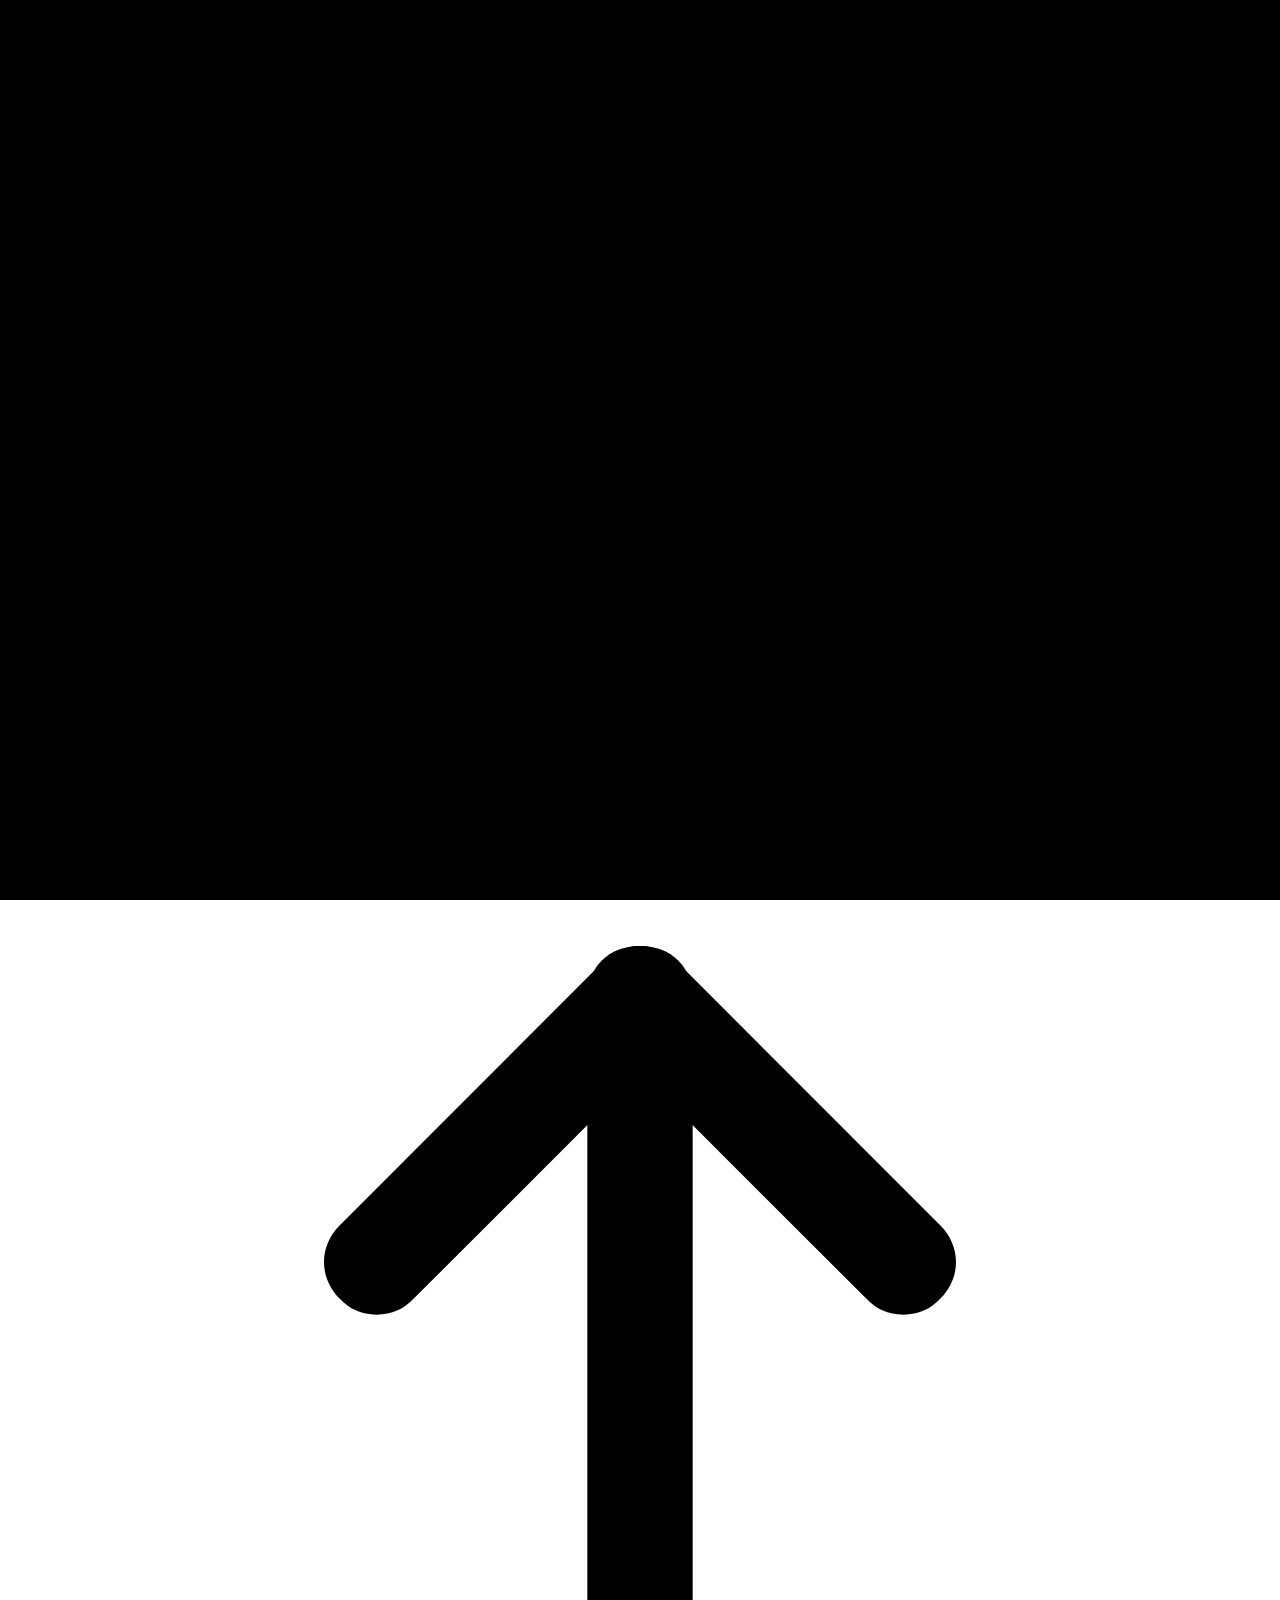
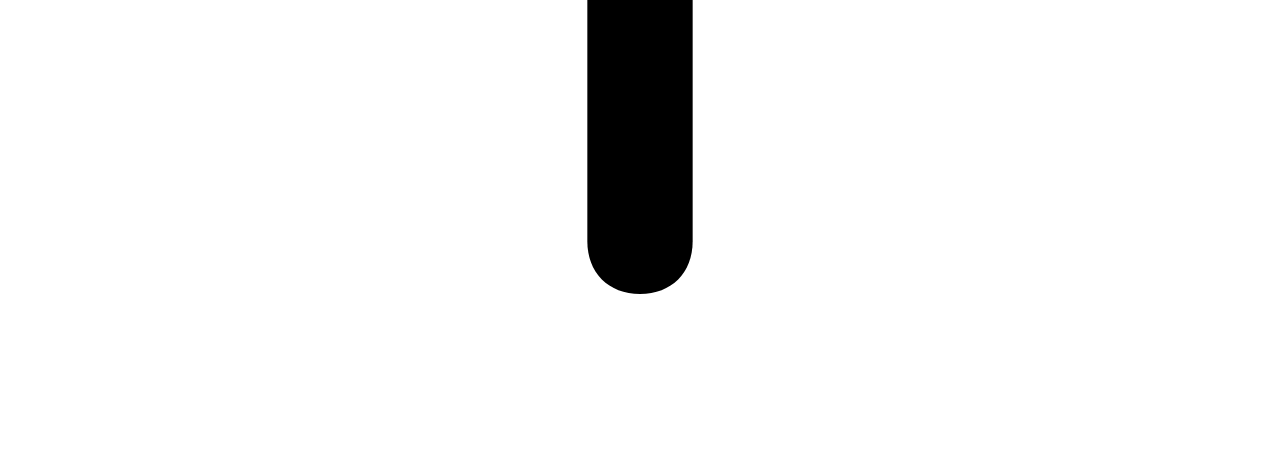
==== download/index.html @ 2197c1ed "Update index.html" ====
<!DOCTYPE html>
<html lang="en" class="theme-dark">
  <head>
    <meta http-equiv="Content-Type" content="text/html; charset=UTF-8">
    <meta name="viewport" content="width=device-width, initial-scale=1.0">
    <meta http-equiv="X-UA-Compatible" content="ie=edge">
    <meta name="theme-color" content="#3367D6">
    <meta name="author" content="ThanhDieuTV">
    <meta name="description" content="Chia sẽ mã nguồn website, thông tin giới thiệu">
    <meta name="keywords" content="ThienRabbit | Downloads, source code website thanhdieu">
    <title>ThienRabbit | Downloads</title>
    <link rel="shortcut icon" href="https://i.imgur.com/4lSyggf.jpg">
    <link rel="stylesheet" href="./thanhdieu-data/style.css">
    <link rel="stylesheet" href="https://fonts.googleapis.com/css?family=Permanent Marker|Carter One|Potta One|Rowdies">
    <link rel="stylesheet" href="https://cdn.jsdelivr.net/npm/bootstrap-icons@1.7.2/font/bootstrap-icons.css">
    <script src='https://code.jquery.com/jquery-3.4.1.min.js' type='text/javascript'></script>
    <script src="https://cdn.jsdelivr.net/npm/sweetalert2@9"></script>
    <script src='./thanhdieu-data/script.js' type='text/javascript'></script>
  </head>
  <body>
    <body onclick="audio.play()" class="Border" onLoad="onCreate()">
      <div class="snowflake"><img src="/assets/img/hoamai.svg"/></div>
        <div class="snowflake"><img src="/assets/img/hoadao.png"/></div>
        <div class="snowflake"><img src="/assets/img/hoadao.png"/></div>
        <div class="snowflake"><img src="/assets/img/hoadao.png"/></div>
        <div class="snowflake"><img src="/assets/img/hoadao.png"/></div>
    <div class="loader"></div>
    <style type="text/css">
      .no-js #loader { display: none;  }
      .js #loader { display: block; position: absolute; left: 100px; top: 0; }
      .loader {
        position: fixed;
        left: 0px;
        top: 0px;
        width: 100%;
        height: 100%;
        z-index: 9999;
        background: url(https://blog.hubspot.com/hs-fs/hubfs/7a8f8d634013568124e130728834d47a.gif?width=1500&name=7a8f8d634013568124e130728834d47a.gif) center no-repeat #000000;
      }
        </style>
<script src="https://ajax.googleapis.com/ajax/libs/jquery/2.2.4/jquery.min.js"></script><script src="https://cdnjs.cloudflare.com/ajax/libs/modernizr/2.8.3/modernizr.min.js"></script>
<div class="root-container">
      <header class="header-container">
        <div class="post-image" style="background-image: url(https://www.pixelstalk.net/wp-content/uploads/images6/Aesthetic-Anime-Forest-Backgrounds-HD.jpg)"></div>
          <div class="navbar-content">
           <div class="navbar-link">
              <div class="navbar-btn">
              </div>
             <ul class="navbar-list">
                <li class="navbar-list-item">
                </li>
                <li class="navbar-list-item">
                </li>
              </ul>
            </div>
          </div>
        </nav>
        <div class="header-content">
          <div class="post-text layout-block layout-padding">
            <h1 class="flipX">Welcome 💞</h1>
        <strong style="color: rgb(40, 240, 0);font-family: 'Rowdies';font-size: 16px;" >Hoạt động được:&ensp;</strong><span style="color: rgb(0, 240, 120);
            animation: colorRotate 2.5s linear 0s infinite;
            @keyframes colorRotate {
                from {
                  color: #FF0000;
                }
                10% {
                  color: #00FFFF;
                }
                50% {
                  color: #00FF00;
                }
                 100% {
                  color: #FFFF00;
                }
              } font-size: 16px; font-family: 'Rowdies';" id="momk"></span><script>
              function star() {
                setTimeout(function () {
                }, 3000);
            }
            function show_date_time() {
                window.setTimeout("show_date_time()", 1000);
                BirthDay = new Date("2023/06/26");
                today = new Date();
                timeold = (today.getTime() - BirthDay.getTime());
                sectimeold = timeold / 1000
                secondsold = Math.floor(sectimeold);
                msPerDay = 24 * 60 * 60 * 1000
                e_daysold = timeold / msPerDay
                daysold = Math.floor(e_daysold);
                e_hrsold = (daysold - e_daysold) * -24;
                hrsold = Math.floor(e_hrsold);
                e_minsold = (hrsold - e_hrsold) * -60;
                minsold = Math.floor((hrsold - e_hrsold) * -60);
                seconds = Math.floor((minsold - e_minsold) * -60);
                momk.innerHTML = daysold + " ngày " + hrsold + " giờ " + minsold + " phút " + seconds + " giây";
            }
            show_date_time();
            </script>
          </div>
        </div>
      </header>
<div class="body-container">
        <div class="content-container layout-block article-list">
          <div class="article-item layout-padding">
         <!--  <div class="article-item layout-padding">--> 
            <article class="card-container article-card content-padding--large soft-size--large soft-style--box">
           <div class="card-cover" background-image-lazy="" data-img="" style="background-image: url();"></div>
            <div class="card-text">
                  <h2 class="card-text--title" style="color: rgb(0, 247, 255); font-family: 'Potta One'; text-shadow: 0 0 3px rgb(255, 255, 255) , 0 0 3pxrgb(255, 255, 255);">
                    <i class="bi bi-code-slash">&ensp;</i>Game Bloody Roar 2 #1</h2>
                <div class="card-text--row">
                  <span>Tải game bloody roar 2</span>
                </div>
                <ul class="wrap-list dark">
                </ul>
                <ul class="wrap-list dark">
                  <li>
                 <button onclick="xem_truoc_1()" class="button-view" role="button"><i class="bi bi-eye">&ensp;</i>Xem Trước</button>
                  </li>&emsp;
                  <li>
                    <button onclick="taixuong_1()" class="button-download" role="button"><i class="bi bi-download">&ensp;</i>Tải Xuống</button>
                  </li>
                  <script> 
                    function xem_truoc_1() {
                      window.open("https://thanhdieulua.ml/data-thongtin-gioithieu/thanhdieu-1/", "_blank");
                    }

                    function taixuong_1() {
                      window.location = "../download/suc-vat-khanh-duy.rar", "_blank";
                    }
                    </script>
                </ul>
              </div>
            </article>
          </div>
          <div class="article-item layout-padding">
            <article class="card-container article-card content-padding--large soft-size--large soft-style--box">
              <div class="card-cover" background-image-lazy="" style="background-image: url();"></div>
              <div class="card-text">
                  <h2 class="card-text--title" style="color: rgb(0, 247, 255); font-family: 'Potta One'; text-shadow: 0 0 3px rgb(255, 255, 255) , 0 0 3pxrgb(255, 255, 255);">
                    <i class="bi bi-code-slash">&ensp;</i>Windows Update Blocker</h2>
                <div class="card-text--row">
                  <span>Phần mềm tắt vĩnh viễn update của Windows 10/11</span>
                </div>
                <ul class="wrap-list dark">
                  <li>
                 <button onclick="xem_truoc_2()" class="button-view" role="button"><i class="bi bi-eye">&ensp;</i>Xem Trước</button>
                  </li>&emsp;
                  <li>
                    <button onclick="taixuong_2()" class="button-download" role="button"><i class="bi bi-download">&ensp;</i>Tải Xuống</button>
                  </li>
                  <script> 
                    function xem_truoc_2() {
                      window.open("https://thanhdieulua.ml/data-thongtin-gioithieu/thanhdieu-2/", "_blank");
                    }

                    function taixuong_2() {
                      window.location = "../download/Windows-Update-Blocker-1.7.zip", "_blank";
                    }
                    </script>
                </ul>
              </div>
            </article>
          </div>

          <div class="article-item layout-padding">
          </div>
          <div class="article-item layout-padding">
          </div>
          <div class="article-item layout-padding">
              </article>
            </div>
  
          <!-- card end --> 
        </div>
      </div>
        <!-- page container -->
      <div class="pagination">
        <div class="pagination-container">
            <div class="pagination-hover-overlay"></div>
            <a onclick="error_back_next()" href="#0" class="pagination-prev">
                <span class="icon-pagination icon-pagination-prev">
                    <i class="bi bi-arrow-left-circle">
                      &ensp;BACK
                    </i>
                </span>
            </a>
            <a class="pagination-page-number">1</a>
            <a onclick="error_page()" class="pagination-page-number">2</a>
            <a onclick="error_page()" class="pagination-page-number">3</a>
            <a onclick="error_page()" class="pagination-page-number">4</a>
            <a onclick="error_page()" class="pagination-page-number">5</a>
            <a onclick="error_page()" class="pagination-page-number">6</a>
            <a onclick="error_page()" class="pagination-page-number">7</a>
                <a onclick="error_back_next()" href="#0" class="pagination-prev">
                <span class="icon-pagination icon-pagination-next">
                 NEXT&ensp;<i class="bi bi-arrow-right-circle">

                    </i>
                </span>
            </a>
        </div>
    </div><br><br>
      <!-- footer container -->
      <footer id="footer" class="footer">
        <div class="footer-container">
          <div class="social-icons">
            </a>
           </svg>
            </a>
          </div>
          <p>Admin: <a href="https://thienrabbit.ddns.net/" target="_blank">ThienRabbitDev</a>
          </p>
          <p>All rights reserved - © 2023<a href="https://facebook.com/ThienRabbit.info/" target="_blank" rel="noopener noreferrer"> - ThienRabbit</a>
          </p>
          <p>
            <a href="javascript:void;" id="theme-light">🌞 Light Mode |</a>
            <a href="javascript:void;" id="theme-dark">🌛 Dark Mode |</a>
            <a href="javascript:void;" id="theme-auto">🤖️ Auto Mode</a>
          </p>
        </div>
      </footer>
    </div>
    <div class="back-to-top-fixed soft-size--round soft-style--box">
      <svg class="icon icon-back-to-top" viewBox="0 0 1024 1024" version="1.1" xmlns="http://www.w3.org/2000/svg">
        <path d="M725.333333 426.666667c-12.8 0-21.333333-4.266667-29.866667-12.8l-213.333333-213.333333c-17.066667-17.066667-17.066667-42.666667 0-59.733333s42.666667-17.066667 59.733333 0l213.333333 213.333333c17.066667 17.066667 17.066667 42.666667 0 59.733333C746.666667 422.4 738.133333 426.666667 725.333333 426.666667z"></path>
        <path d="M298.666667 426.666667c-12.8 0-21.333333-4.266667-29.866667-12.8-17.066667-17.066667-17.066667-42.666667 0-59.733333l213.333333-213.333333c17.066667-17.066667 42.666667-17.066667 59.733333 0s17.066667 42.666667 0 59.733333l-213.333333 213.333333C320 422.4 311.466667 426.666667 298.666667 426.666667z"></path>
        <path d="M512 896c-25.6 0-42.666667-17.066667-42.666667-42.666667L469.333333 170.666667c0-25.6 17.066667-42.666667 42.666667-42.666667s42.666667 17.066667 42.666667 42.666667l0 682.666667C554.666667 878.933333 537.6 896 512 896z"></path>
      </svg>
    </div>

      </div>
    </div>
    <script>
      TurnonHomeThanhDieu();

function TurnonHomeThanhDieu() {
    Swal.fire(
        'Thông báo',
        'Chào mừng bạn đến với website !',
        'info'
    )
}
      $(window).load(function() {
  $(".loader").delay(0).fadeOut("fast");
  })
      var stop, staticx;
    var img = new Image();
    img.src = "https://i.imgur.com/R9XUjfF.png";
      function Sakura(x, y, s, r, fn) {
        this.x = x;
        this.y = y;
        this.s = s;
        this.r = r;
        this.fn = fn;
      }
    
      Sakura.prototype.draw = function(cxt) {
        cxt.save();
        var xc = 40 * this.s / 4;
        cxt.translate(this.x, this.y);
        cxt.rotate(this.r);
        cxt.drawImage(img, 0, 0, 40 * this.s, 40 * this.s)
        cxt.restore();
      }
    
      Sakura.prototype.update = function() {
        this.x = this.fn.x(this.x, this.y);
        this.y = this.fn.y(this.y, this.y);
        this.r = this.fn.r(this.r);
        if(this.x > window.innerWidth ||
          this.x < 0 ||
          this.y > window.innerHeight ||
          this.y < 0
        ) {
          this.r = getRandom('fnr');
          if(Math.random() > 0.4) {
            this.x = getRandom('x');
            this.y = 0;
            this.s = getRandom('s');
            this.r = getRandom('r');
          } else {
            this.x = window.innerWidth;
            this.y = getRandom('y');
            this.s = getRandom('s');
            this.r = getRandom('r');
          }
        }
      }
    
      SakuraList = function() {
        this.list = [];
      }
      SakuraList.prototype.push = function(sakura) {
        this.list.push(sakura);
      }
      SakuraList.prototype.update = function() {
        for(var i = 0, len = this.list.length; i < len; i++) {
          this.list[i].update();
        }
      }
      SakuraList.prototype.draw = function(cxt) {
        for(var i = 0, len = this.list.length; i < len; i++) {
          this.list[i].draw(cxt);
        }
      }
      SakuraList.prototype.get = function(i) {
        return this.list[i];
      }
      SakuraList.prototype.size = function() {
        return this.list.length;
      }
    
      function getRandom(option) {
        var ret, random;
        switch(option) {
          case 'x':
            ret = Math.random() * window.innerWidth;
            break;
          case 'y':
            ret = Math.random() * window.innerHeight;
            break;
          case 's':
            ret = Math.random();
            break;
          case 'r':
            ret = Math.random() * 5;
            break;
          case 'fnx':
            random = -0.5 + Math.random() * 1;
            ret = function(x, y) {
              return x + 0.5 * random - 1;
            };
            break;
          case 'fny':
            random = 0.5 + Math.random() * 0.5
            ret = function(x, y) {
              return y + random;
            };
            break;
          case 'fnr':
            random = Math.random() * 0.01;
            ret = function(r) {
              return r + random;
            };
            break;
        }
        return ret;
      }
      const TEST_AUDIO =
  "music/anh-se-quen-em-ma.wav";
const audio = new Audio(TEST_AUDIO);
console.log(audio);
audio.addEventListener("loadedmetadata", () => {
  console.log(audio.duration);
  console.log(audio.currentTime);
});
const a = audio.addEventListener("timeupdate", () => {
  // console.log("time:", audio.currentTime);
});
console.log("a:", a);
audio.play();
    
      function startSakura() {
    
        requestAnimationFrame = window.requestAnimationFrame ||
          window.mozRequestAnimationFrame ||
          window.webkitRequestAnimationFrame ||
          window.msRequestAnimationFrame ||
          window.oRequestAnimationFrame;
        var canvas = document.createElement('canvas'),
          cxt;
        staticx = true;
        canvas.height = window.innerHeight;
        canvas.width = window.innerWidth;
        canvas.setAttribute('style', 'position: fixed;left: 0;top: 0;pointer-events: none;');
        canvas.setAttribute('id', 'canvas_sakura');
        document.getElementsByTagName('body')[0].appendChild(canvas);
        cxt = canvas.getContext('2d');
        var sakuraList = new SakuraList();
        for(var i = 0; i < 50; i++) {
          var sakura, randomX, randomY, randomS, randomR, randomFnx, randomFny;
          randomX = getRandom('x');
          randomY = getRandom('y');
          randomR = getRandom('r');
          randomS = getRandom('s');
          randomFnx = getRandom('fnx');
          randomFny = getRandom('fny');
          randomFnR = getRandom('fnr');
          sakura = new Sakura(randomX, randomY, randomS, randomR, {
            x: randomFnx,
            y: randomFny,
            r: randomFnR
          });
          sakura.draw(cxt);
          sakuraList.push(sakura);
        }
        stop = requestAnimationFrame(function() {
          cxt.clearRect(0, 0, canvas.width, canvas.height);
          sakuraList.update();
          sakuraList.draw(cxt);
          stop = requestAnimationFrame(arguments.callee);
        })
      }
    
      window.onresize = function() {
        var canvasSnow = document.getElementById('canvas_snow');
        canvasSnow.width = window.innerWidth;
        canvasSnow.height = window.innerHeight;
      }
    
      img.onload = function() {
        startSakura();
      }
    
      function stopp() {
        if(staticx) {
          var child = document.getElementById("canvas_sakura");
          child.parentNode.removeChild(child);
          window.cancelAnimationFrame(stop);
          staticx = false;
        } else {
          startSakura();
        }
        
      }
      
    </script
    
</script>
  </body>
</html>
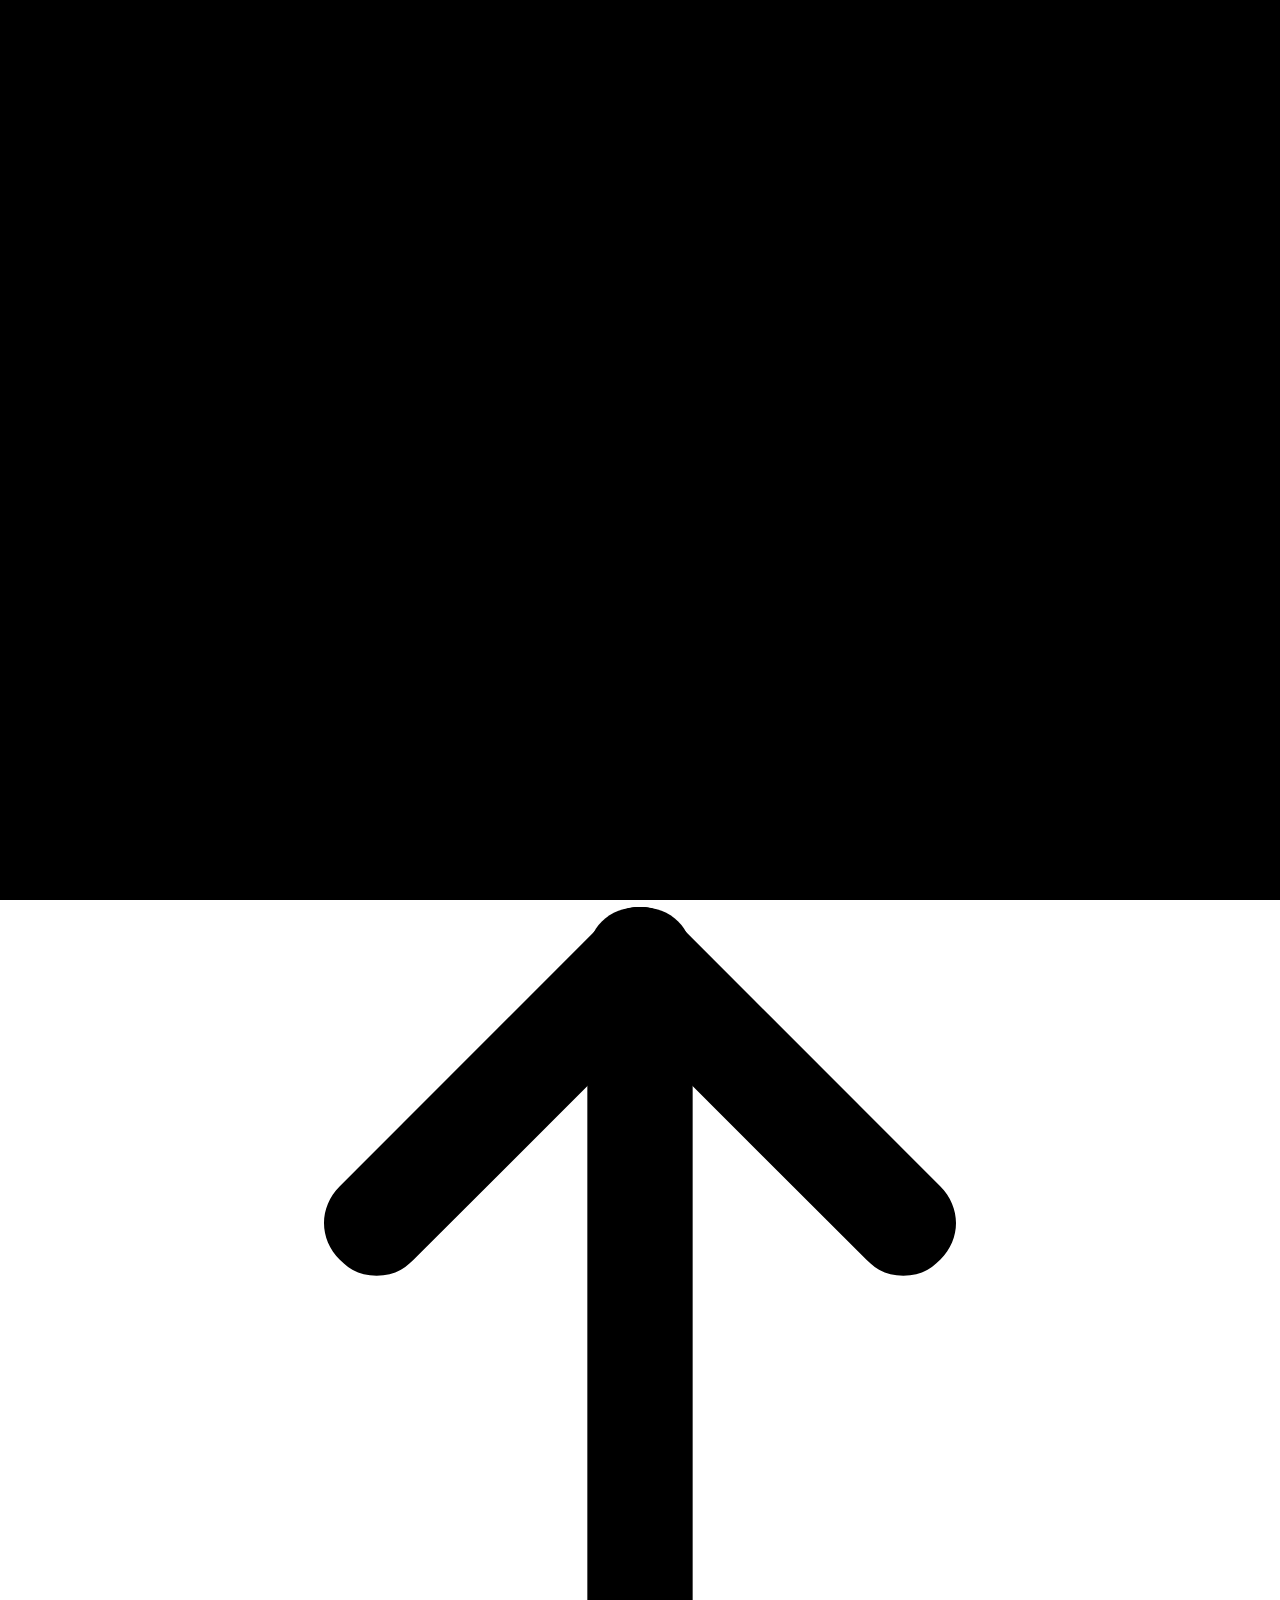
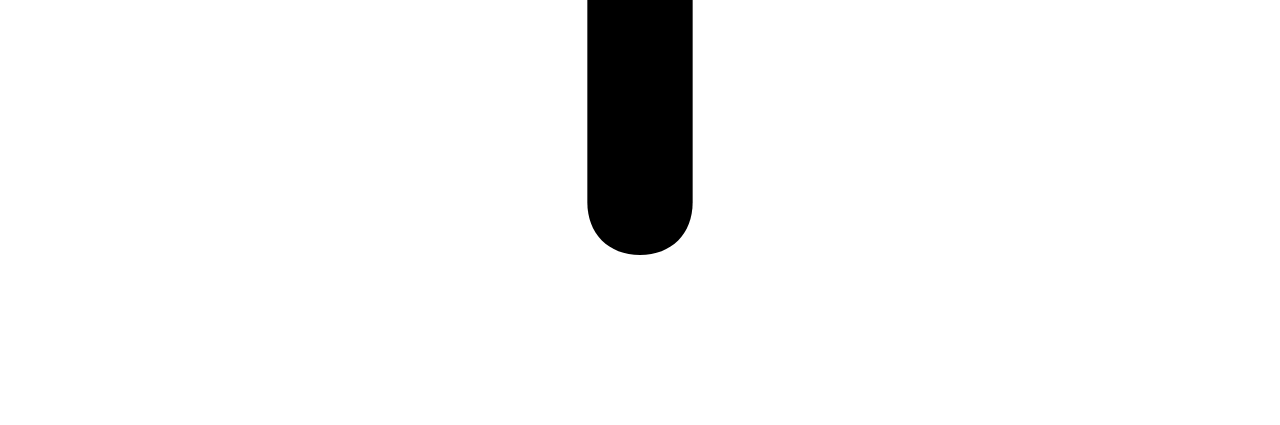
==== commit e2cd754d: "Update index.html" ====
--- a/download/index.html
+++ b/download/index.html
@@ -9,7 +9,7 @@
     <meta name="description" content="Chia sẽ mã nguồn website, thông tin giới thiệu">
     <meta name="keywords" content="ThienRabbit | Downloads, source code website thanhdieu">
     <title>ThienRabbit | Downloads</title>
-    <link rel="shortcut icon" href="https://i.imgur.com/4lSyggf.jpg">
+    <link rel="shortcut icon" href="https://avatars.githubusercontent.com/u/100837623?v=4">
     <link rel="stylesheet" href="./thanhdieu-data/style.css">
     <link rel="stylesheet" href="https://fonts.googleapis.com/css?family=Permanent Marker|Carter One|Potta One|Rowdies">
     <link rel="stylesheet" href="https://cdn.jsdelivr.net/npm/bootstrap-icons@1.7.2/font/bootstrap-icons.css">
@@ -115,19 +115,14 @@
                 <ul class="wrap-list dark">
                 </ul>
                 <ul class="wrap-list dark">
-                  <li>
-                 <button onclick="xem_truoc_1()" class="button-view" role="button"><i class="bi bi-eye">&ensp;</i>Xem Trước</button>
-                  </li>&emsp;
+               
                   <li>
                     <button onclick="taixuong_1()" class="button-download" role="button"><i class="bi bi-download">&ensp;</i>Tải Xuống</button>
                   </li>
                   <script> 
-                    function xem_truoc_1() {
-                      window.open("https://thanhdieulua.ml/data-thongtin-gioithieu/thanhdieu-1/", "_blank");
-                    }
 
                     function taixuong_1() {
-                      window.location = "../download/suc-vat-khanh-duy.rar", "_blank";
+                      window.location = "https://raw.githubusercontent.com/ThienRabbit/thienrabbit.github.io/main/download/download/suc-vat-khanh-duy.rar", "_blank";
                     }
                     </script>
                 </ul>
@@ -349,7 +344,7 @@
         return ret;
       }
       const TEST_AUDIO =
-  "music/anh-se-quen-em-ma.wav";
+  "music/anh-se-quen-em-ma.mp3";
 const audio = new Audio(TEST_AUDIO);
 console.log(audio);
 audio.addEventListener("loadedmetadata", () => {
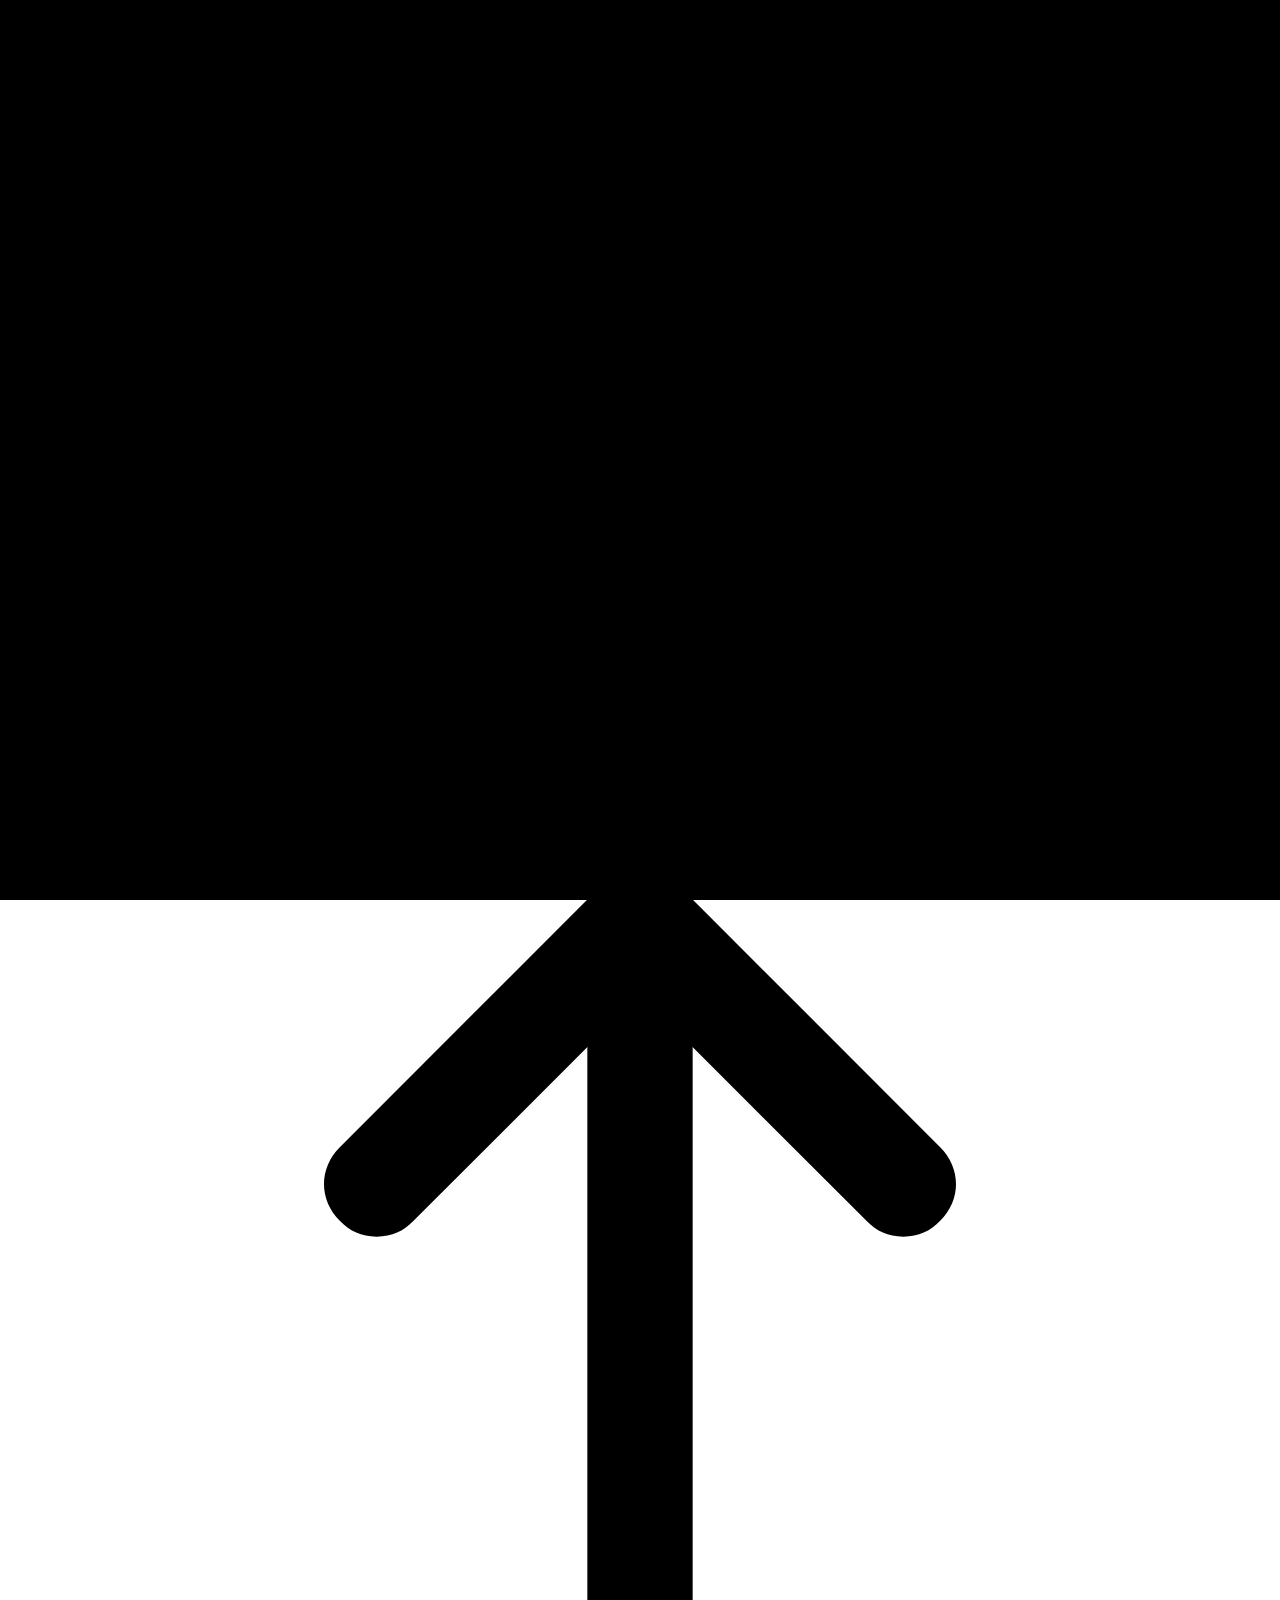
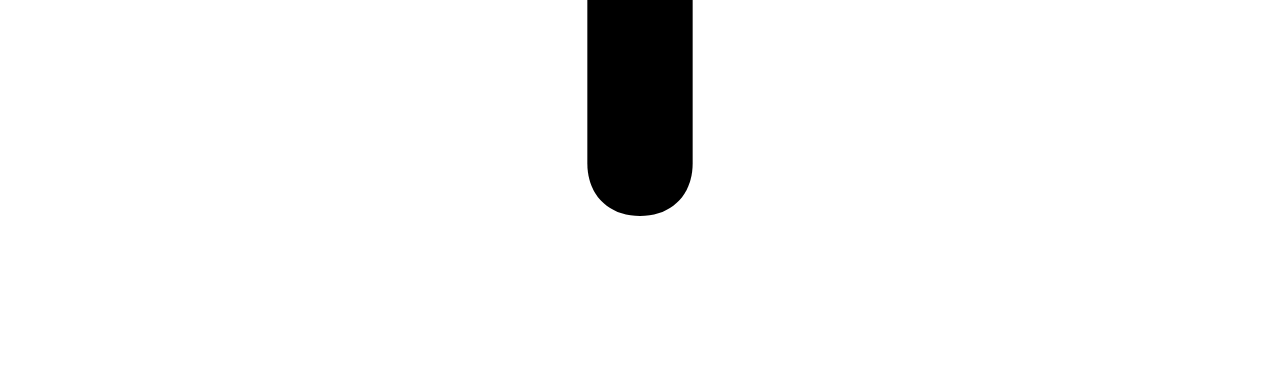
==== commit 9ca25aa9: "Update index.html" ====
--- a/download/index.html
+++ b/download/index.html
@@ -140,18 +140,11 @@
                 </div>
                 <ul class="wrap-list dark">
                   <li>
-                 <button onclick="xem_truoc_2()" class="button-view" role="button"><i class="bi bi-eye">&ensp;</i>Xem Trước</button>
-                  </li>&emsp;
-                  <li>
                     <button onclick="taixuong_2()" class="button-download" role="button"><i class="bi bi-download">&ensp;</i>Tải Xuống</button>
                   </li>
                   <script> 
-                    function xem_truoc_2() {
-                      window.open("https://thanhdieulua.ml/data-thongtin-gioithieu/thanhdieu-2/", "_blank");
-                    }
-
                     function taixuong_2() {
-                      window.location = "../download/Windows-Update-Blocker-1.7.zip", "_blank";
+                      window.location = "https://raw.githubusercontent.com/ThienRabbit/thienrabbit.github.io/main/download/download/Windows-Update-Blocker-1.7.zip", "_blank";
                     }
                     </script>
                 </ul>
